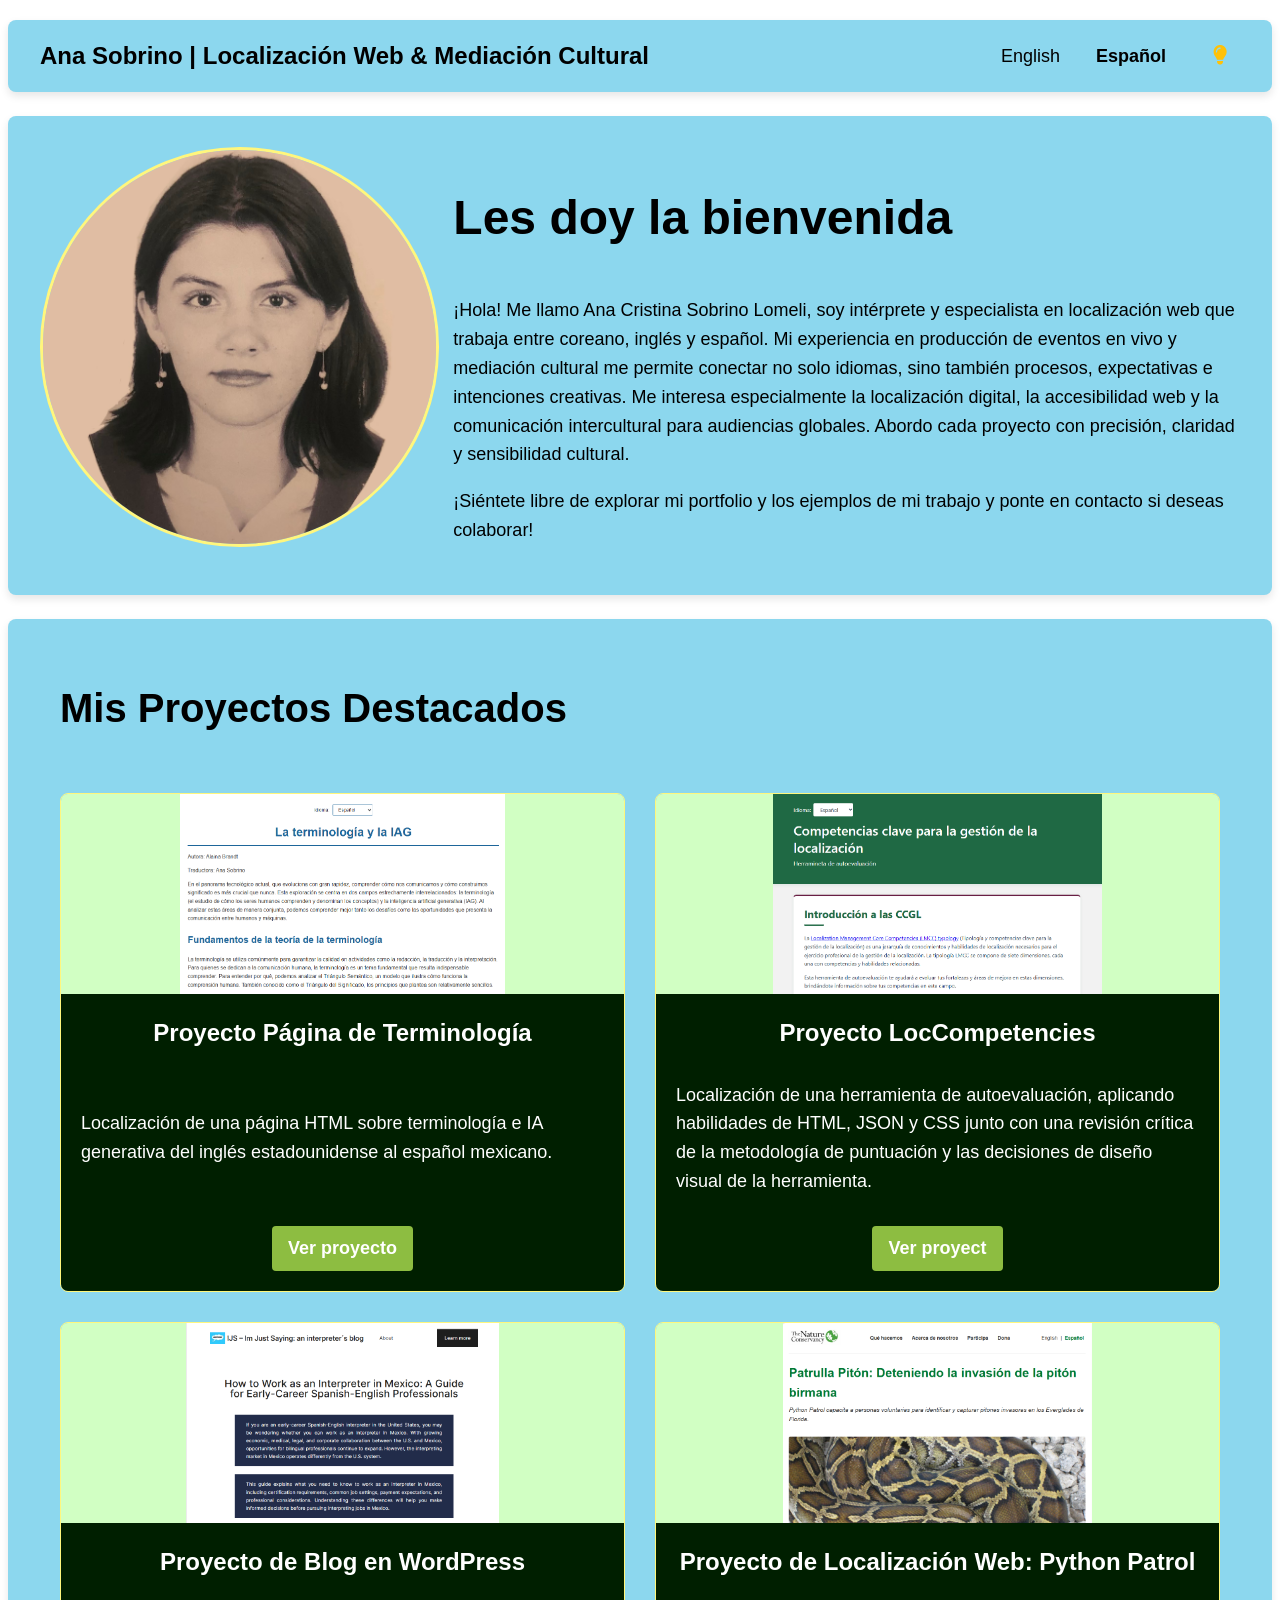
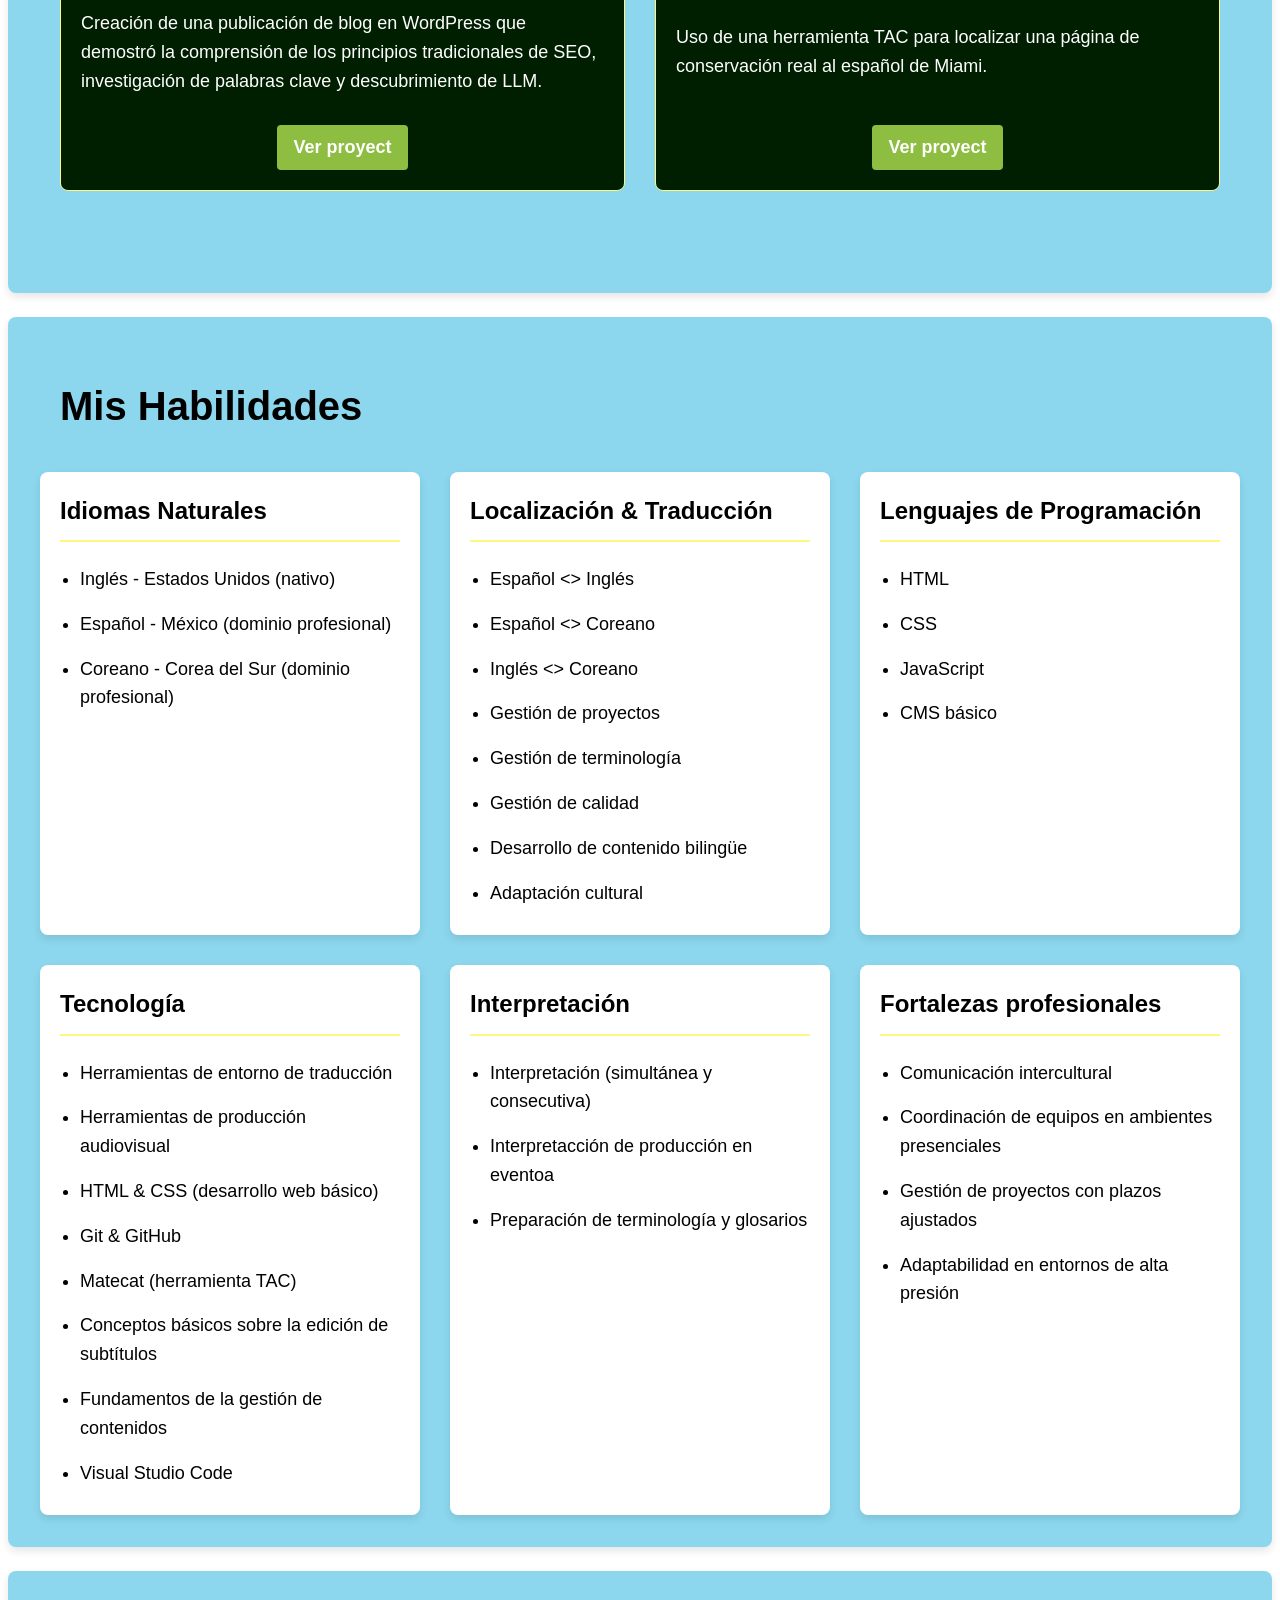
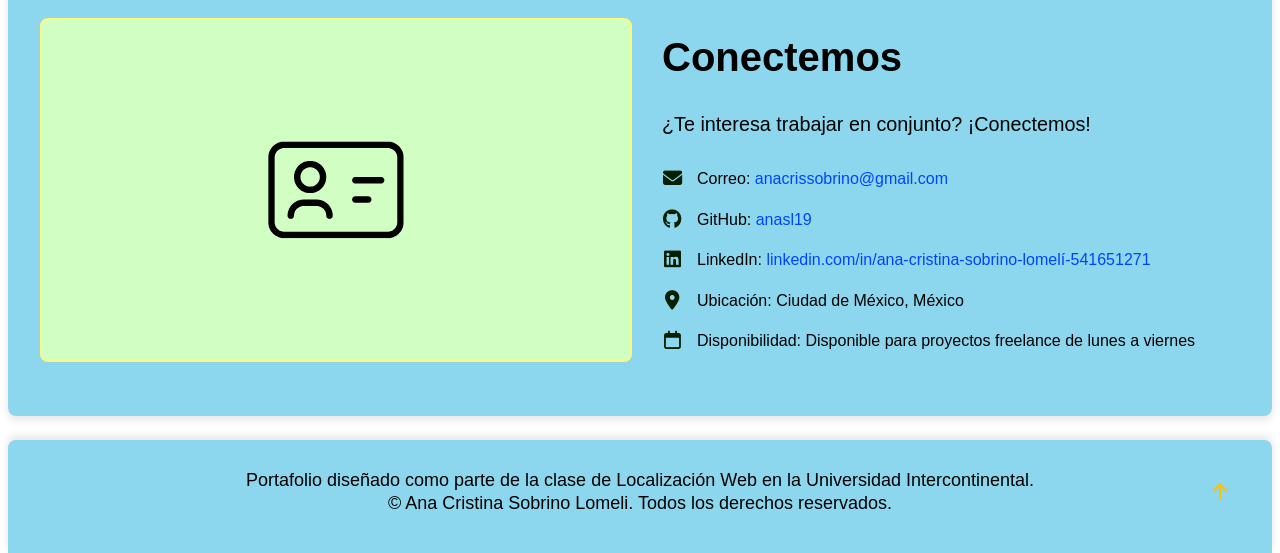
==== inicio.html @ d5a5172e "Updated color palette and contact section" ====
<!DOCTYPE html>
<html lang="es-MX">
<head>
    <meta charset="UTF-8" />
    <title>Nombre | Portfolio</title>
    <meta name="description" content="Portfolio profesional de..." />
    <meta name="viewport" content="width=device-width, initial-scale=1.0, maximum-scale=1.0">
    <link rel="stylesheet" href="https://cdnjs.cloudflare.com/ajax/libs/font-awesome/6.5.1/css/all.min.css">
    <link rel="stylesheet" href="styles.css">

    <link rel="alternate" hreflang="en-US" href="index.html" />
    <link rel="alternate" hreflang="es-MX" href="inicio.html" />
</head>
<body>
    <!-- Navigation Header -->
    <nav class="section-container nav-container" id="Menu">
        <!-- Site title (left-aligned) -->
        
        <div class="site-title">Ana Sobrino | Localización Web & Mediación Cultural</div>
        <!-- Navigation elements (right-aligned) -->
        <div class="nav-right">
            <!-- Language Toggle -->
            <div class="language-toggle">
                <a href="index.html" class="language-link">English</a>
                <a href="#" class="language-link active">Español</a>
            </div>
            
            <!-- Theme Toggle (single button) -->
            <div class="theme-toggle">
                <button class="theme-toggle-btn" id="themeToggleBtn" title="Toggle Light/Dark Mode">
                    <i class="fa-solid fa-lightbulb theme-icon" id="themeIcon"></i>
                </button>
            </div>
        </div>
    </nav>

    <!-- Main Body: About Me -->
    <section class="section-container" id="About">
        <div class="about-section">
            <div class="about-image">
                <img src="Portrait_Placeholder.jpg" alt="Foto del titular">
            </div>
            <div class="about-content">
                <h1>Les doy la bienvenida</h1>
                <p>¡Hola! Me llamo Ana Cristina Sobrino Lomeli, soy intérprete y especialista en localización web que trabaja entre coreano, inglés y español. Mi experiencia en producción de eventos en vivo y mediación cultural me permite conectar no solo idiomas, sino también procesos, expectativas e intenciones creativas. Me interesa especialmente la localización digital, la accesibilidad web y la comunicación intercultural para audiencias globales. Abordo cada proyecto con precisión, claridad y sensibilidad cultural.</p>
                <p>¡Siéntete libre de explorar mi portfolio y los ejemplos de mi trabajo y ponte en contacto si deseas colaborar!</p>
            </div>
        </div>
    </section>

    <!-- Project Showcase -->
    <section class="section-container" id="Projects">
        <h2>Mis Proyectos Destacados</h2>
         
        <div class="project-grid translation-grid">
            <!-- Project 1 -->
            <div class="project-card">
                <img src="Proyecto1.PNG" alt="Página web HTML localizada sobre terminología de IA traducida al español mexicano." class="project-image">
                <div class="project-content">
                    <h4 class="project-title">Proyecto Página de Terminología</h4>
                    <p class="project-description">Localización de una página HTML sobre terminología e IA generativa del inglés estadounidense al español mexicano.</p>
                    <a href="https://anasl19.github.io/loc801-term-webpage-project.TAREA4/TerminologyWebpage_en-US.html" class="button" target="_blank">Ver proyecto</a>
                </div>
            </div>
            
            <!-- Project 2 -->
            <div class="project-card">
                <img src="Proyecto2.PNG" alt="Interfaz de herramienta de autoevaluación localizada mostrando el sistema de puntuación y contenido adaptado." class="project-image">
                <div class="project-content">
                    <h4 class="project-title">Proyecto LocCompetencies</h4>
                    <p class="project-description">Localización de una herramienta de autoevaluación, aplicando habilidades de HTML, JSON y CSS junto con una revisión crítica de la metodología de puntuación y las decisiones de diseño visual de la herramienta.</p>
                    <a href="https://anasl19.github.io/LocCompetencies-SelfEval/LocCompetencies_es-MX.html" class="button" target="_blank">Ver proyect</a>
                </div>
            </div>
            
            <!-- Project 3 -->
            <div class="project-card">
                <img src="Proyecto3.PNG" alt="Entrada de blog en WordPress que demuestra estructura SEO e integración de palabras clave." class="project-image">
                <div class="project-content">
                    <h4 class="project-title">Proyecto de Blog en WordPress</h4>
                    <p class="project-description">Creación de una publicación de blog en WordPress que demostró la comprensión de los principios tradicionales de SEO, investigación de palabras clave y descubrimiento de LLM.</p>
                    <a href="https://imjustsaying34.wordpress.com/2026/02/18/how-to-work-as-an-interpreter-in-mexico-a-guide-for-early-career-spanish-english-professionals/" class="button" target="_blank">Ver proyect</a>
                </div>
            </div>
            
            <!-- Project 4 -->
            <div class="project-card">
                <img src="Proyecto4.PNG" alt="Página web localizada utilizando una herramienta CAT con gestión de etiquetas HTML." class="project-image">
                <div class="project-content">
                    <h4 class="project-title">Proyecto de Localización Web: Python Patrol</h4>
                    <p class="project-description">Uso de una herramienta TAC para localizar una página de conservación real al español de Miami.</p>
                    <a href="https://anasl19.github.io/loc801-python-patrol/" class="button" target="_blank">Ver proyect</a>
                </div>
            </div>
        </div>
    </section>

    <!-- My Skills Section -->
    <section class="section-container" id="Skills">
        <h2>Mis Habilidades</h2>
        
        <div class="skills-container">
            <!-- Idiomas Naturales -->
            <div class="skill-category">
                <h4 class="category-title">Idiomas Naturales</h4>
                <ul class="skill-list">
                    <li class="skill-item">
                        <span class="skill-name">Inglés - Estados Unidos (nativo)</span>
                    </li>
                    <li class="skill-item">
                        <span class="skill-name">Español - México (dominio profesional)</span>
                    </li>
                    <li class="skill-item">
                        <span class="skill-name">Coreano - Corea del Sur (dominio profesional)</span>
                    </li>
                </ul>
            </div>

            <!-- Traducción -->
            <div class="skill-category">
                <h4 class="category-title">Localización & Traducción</h4>
                <ul class="skill-list">
                    <li class="skill-item">Español <> Inglés</li>
                    <li class="skill-item">Español <> Coreano</li>
                    <li class="skill-item">Inglés <> Coreano</li>
                    <li class="skill-item">Gestión de proyectos</li>
                    <li class="skill-item">Gestión de terminología</li>
                    <li class="skill-item">Gestión de calidad</li>
                    <li class="skill-item">Desarrollo de contenido bilingüe</li>
                    <li class="skill-item">Adaptación cultural</li>
                </ul>
            </div>
            
            <!-- Lenguajes de Programación -->
            <div class="skill-category">
                <h4 class="category-title">Lenguajes de Programación</h4>
                <ul class="skill-list">
                    <li class="skill-item">HTML</li>
                    <li class="skill-item">CSS</li>
                    <li class="skill-item">JavaScript</li>
                    <li class="skill-item">CMS básico</li>
                </ul>
            </div>

            <!-- Tecnología -->
            <div class="skill-category">
                <h4 class="category-title">Tecnología</h4>
                <ul class="skill-list">
                    <li class="skill-item">Herramientas de entorno de traducción</li>
                    <li class="skill-item">Herramientas de producción audiovisual</li>
                    <li class="skill-item">HTML & CSS (desarrollo web básico)</li>
                    <li class="skill-item">Git & GitHub</li>
                    <li class="skill-item">Matecat (herramienta TAC)</li>
                    <li class="skill-item">Conceptos básicos sobre la edición de subtítulos</li>
                    <li class="skill-item">Fundamentos de la gestión de contenidos</li>
                    <li class="skill-item">Visual Studio Code</li>
                </ul>
            </div>

            <!-- Categoría de habilidades -->
            <div class="skill-category">
                <h4 class="category-title">Interpretación</h4>
                <ul class="skill-list">
                    <li class="skill-item">Interpretación (simultánea y consecutiva)</li>
                    <li class="skill-item">Interpretacción de producción en eventoa</li>
                    <li class="skill-item">Preparación de terminología y glosarios</li>
                </ul>
            </div>

            <!-- Categoría de habilidades -->
            <div class="skill-category">
                <h4 class="category-title">Fortalezas profesionales</h4>
                <ul class="skill-list">
                    <li class="skill-item">Comunicación intercultural</li>
                    <li class="skill-item">Coordinación de equipos en ambientes presenciales</li>
                    <li class="skill-item">Gestión de proyectos con plazos ajustados</li>
                    <li class="skill-item">Adaptabilidad en entornos de alta presión</li>
                </ul>
            </div>

        </div>
    </section>

    <!-- Contact Section -->
    <section class="section-container" id="Contact">
        <div class="contact-card">
            <div class="contact-card-image">
                <img src="images/contact-card.svg" alt="Ilustración de tarjeta de contacto">
            </div>
            <div class="contact-card-content">
                <h2>Conectemos</h2>
                <p class="contact-cta">¿Te interesa trabajar en conjunto? ¡Conectemos!</p>
                
                <div class="contact-info">
                    <div class="contact-item">
                        <i class="fa-solid fa-envelope contact-icon"></i>
                        <span>Correo: 
                        <a href="mailto:anacrissobrino@gmail.com">
                        anacrissobrino@gmail.com
                        </a>
                        </span>
                </div>
                    
                    <div class="contact-item">
                        <i class="fa-brands fa-github contact-icon"></i>
                        <span>GitHub: <a href="https://github.com/username" target="_blank">anasl19</a></span>
                    </div>
                    
                    <div class="contact-item">
                        <i class="fa-brands fa-linkedin contact-icon"></i>
                        <span>LinkedIn: <a href="https://www.linkedin.com/in/username/" target="_blank">linkedin.com/in/ana-cristina-sobrino-lomelí-541651271</a></span>
                    </div>
                    
                    <div class="contact-item">
                        <i class="fa-solid fa-location-dot contact-icon"></i>
                        <span>Ubicación: Ciudad de México, México</span>
                    </div>
                    
                    <div class="contact-item">
                        <i class="fa-regular fa-calendar contact-icon"></i>
                        <span>Disponibilidad: Disponible para proyectos freelance de lunes a viernes</span>
                    </div>
                </div>
            </div>
        </div>
    </section>

    <footer class="section-container footer-container" id="footer">
        <div class="footer-text">
            <p>Portafolio diseñado como parte de la clase de Localización Web en la Universidad Intercontinental.</p>
            <p>© Ana Cristina Sobrino Lomeli. Todos los derechos reservados.</p>
        </div>
        <button class="scroll-top-btn" id="scrollTopBtn" title="Volver al inicio">
            <i class="fa-solid fa-arrow-up scroll-top-icon"></i>
        </button>
    </footer>

    <!-- Reference your external JS file -->
    <script src="interactions.js"></script>
</body>
</html>
---- styles.css ----
:root {
  /* Light Mode Colors */
  --background-light: #ffffff;
  --section-bg-light: #8cd7ee;
  --text-light: hsl(0, 0%, 0%);
  --link-light: #0044ff;
  --button-light: #8dbd41;
  --button-hover-light: #016422;
  --button-text-light: #FFFFFF;
  --image-bg-light: #d1ffc3;
  --border-light: #fff67d;
  --contact-icon-light: #001f00;

  /* Shadow colors */
  --shadow-color-light: rgba(0, 0, 0, 0.1);
  --shadow-color-hover-light: rgba(0, 0, 0, 0.15);

  /* Shadow definitions */
  --shadow-standard-light: 0 4px 8px var(--shadow-color-light);
  --shadow-hover-light: 0 10px 20px var(--shadow-color-hover-light);
  --shadow-top-light: 0 -4px 8px var(--shadow-color-light);

  /* Dark Mode Colors */
  --background-dark: #001f00;
  --section-bg-dark: #016422;
  --text-dark: #FFFFFF;
  --link-dark: #ffffff;
  --button-dark: #8dbd41;
  --button-hover-dark: #8cd7ee;
  --button-text-dark: #000000;
  --card-bg-dark: #1f3241;
  --image-bg-dark: #8cd7ee;
  --border-dark: #fff67d;
  --underline-dark: #FFFFFF;
  --contact-icon-dark: #8dbd41;

  /* Shadow colors (dark) */
  --shadow-color-dark: rgba(0, 0, 0, 0.25);
  --shadow-color-hover-dark: rgba(0, 0, 0, 0.35);

  /* Shadow definitions (dark) */
  --shadow-standard-dark: 0 4px 8px var(--shadow-color-dark);
  --shadow-hover-dark: 0 10px 20px var(--shadow-color-hover-dark);
  --shadow-top-dark: 0 -4px 8px var(--shadow-color-dark);

  /* Standardized Spacing */
  --space-xs: 8px;
  --space-sm: 16px;
  --space-md: 24px;
  --space-lg: 32px;
  --space-xl: 40px;
}

/* =====================
   Global / Typography
   ===================== */

/* Force consistent font rendering in Chrome */
html {
  -webkit-font-smoothing: antialiased;
  -webkit-text-size-adjust: 100%;
  text-rendering: optimizeLegibility;
}

body {
  font-family: Arial, sans-serif;
  font-size: clamp(1rem, 2vw, 1.125rem);
  line-height: 1.6;
  margin: 0;
  padding: 0;
  background-color: var(--background-light);
  color: var(--text-light);
  transition: background-color 0.3s ease, color 0.3s ease;
}

body.dark-mode {
  background-color: var(--background-dark);
  color: var(--text-dark);
}

/* Section container */
.section-container {
  max-width: 1200px;
  margin: var(--space-md) auto;
  padding: var(--space-md) var(--space-lg) var(--space-lg) var(--space-lg);
  background-color: var(--section-bg-light);
  border-radius: 8px;
  box-shadow: var(--shadow-standard-light);
  overflow: hidden;
}

body.dark-mode .section-container {
  background-color: var(--section-bg-dark);
  box-shadow: var(--shadow-standard-dark);
}

/* Headings */
h1 {
  font-size: clamp(2rem, 6vw, 3rem);
}

h2 {
  font-size: clamp(1.75rem, 5vw, 2.5rem);
  padding: 0 20px 0;
}

h3 {
  font-size: clamp(1.5rem, 4vw, 2rem);
  padding: 0 20px 0;
}

h4 {
  font-size: clamp(1.25rem, 3vw, 1.5rem);
}

/* Links */
a {
  color: var(--link-light);
  text-decoration: none;
  transition: color 0.2s ease;
}

a:hover {
  text-decoration: underline;
}

body.dark-mode a {
  color: var(--link-dark);
}

/* Buttons */
.button {
  display: block;
  margin: 20px auto 0;
  padding: 8px 16px;
  background-color: var(--button-light);
  color: var(--button-text-light);
  text-decoration: none;
  border-radius: 4px;
  font-weight: bold;
  transition: background-color 0.2s ease;
  width: fit-content;
}

.button:hover {
  background-color: var(--button-hover-light);
  text-decoration: none;
}

body.dark-mode .button {
  color: var(--button-text-dark);
  background-color: var(--button-dark);
}

body.dark-mode .button:hover {
  background-color: var(--button-hover-dark);
}

/* =====================
   Navigation
   ===================== */

.nav-container {
  display: flex;
  justify-content: space-between;
  align-items: center;
  padding: var(--space-sm) var(--space-lg);
  margin-top: 20px;
  background-color: var(--section-bg-light);
  border-radius: 8px;
  width: calc(100% - 2 * var(--space-lg));
}

body.dark-mode .nav-container {
  background-color: var(--section-bg-dark);
}

.site-title {
  font-size: clamp(1.25rem, 3vw, 1.5rem);
  font-weight: bold;
  color: var(--text-light);
  text-decoration: none;
}

body.dark-mode .site-title {
  color: var(--text-dark);
}

.nav-right {
  display: flex;
  align-items: center;
  gap: var(--space-md);
}

/* Language toggle */
.language-toggle {
  display: flex;
  gap: var(--space-sm);
}

.language-link {
  color: var(--text-light);
  text-decoration: none;
  padding: 5px 10px;
  border-radius: 4px;
  transition: all 0.2s ease;
}

.language-link.active {
  font-weight: bold;
  text-decoration: none;
  pointer-events: none;
}

.language-link:not(.active):hover {
  color: var(--link-light);
  text-decoration: underline;
}

body.dark-mode .language-link {
  color: var(--text-dark);
}

body.dark-mode .language-link:not(.active):hover {
  color: var(--link-dark);
}

/* Theme toggle */
.theme-toggle-btn {
  background: transparent;
  border: none;
  cursor: pointer;
  width: 40px;
  height: 40px;
  border-radius: 50%;
  display: flex;
  align-items: center;
  justify-content: center;
  transition: all 0.2s ease;
}

.theme-icon {
  font-size: 1.2rem;
  color: #ffc107;
}

body.dark-mode .theme-icon {
  color: #adb5bd;
}

/* Explicit light/dark buttons (not strictly needed for now) */
.theme-toggle-container {
  display: flex;
  align-items: center;
  gap: 5px;
}

.theme-icon-btn {
  cursor: pointer;
  width: 40px;
  height: 40px;
  border-radius: 50%;
  display: flex;
  align-items: center;
  justify-content: center;
  transition: all 0.2s ease;
}

#lightModeBtn {
  color: #ffc107;
  background-color: transparent;
}

#darkModeBtn {
  color: #6c757d;
  background-color: transparent;
}

#lightModeBtn.active {
  background-color: rgba(255, 193, 7, 0.15);
  color: #ffc107;
}

#darkModeBtn.active {
  background-color: rgba(108, 117, 125, 0.15);
  color: #6c757d;
}

body.dark-mode #lightModeBtn {
  color: #ffc107;
}

body.dark-mode #darkModeBtn {
  color: #adb5bd;
}

body.dark-mode #lightModeBtn.active {
  background-color: rgba(255, 193, 7, 0.15);
  color: #ffc107;
}

body.dark-mode #darkModeBtn.active {
  background-color: rgba(108, 117, 125, 0.15);
  color: #adb5bd;
}

/* =====================
   About Section
   ===================== */

.about-section {
  display: flex;
  gap: 20px;
  align-items: center;
}

.about-image {
  flex: 1;
  max-width: 33%;
}

.about-image img {
  width: 100%;
  aspect-ratio: 1 / 1;
  object-fit: cover;
  border-radius: 50%;
  border: 3px solid var(--border-light);
}

body.dark-mode .about-image img {
  border: 3px solid var(--border-dark);
}

.about-content {
  flex: 2;
}

/* =====================
   Projects
   ===================== */

.category-title {
  margin: 40px 0 20px;
  padding-bottom: 10px;
  border-bottom: 2px solid var(--border-light);
}

body.dark-mode .category-title {
  border-bottom: 2px solid var(--underline-dark);
}

/* Grid layouts */
.project-grid {
  display: grid;
  grid-gap: 30px;
  margin-bottom: 50px;
  padding: 20px;
}

.translation-grid {
  grid-template-columns: repeat(2, 1fr);
}

.dei-grid {
  grid-template-columns: 1fr;
  max-width: 600px;
  margin-left: auto;
  margin-right: auto;
}

.dei-grid.project-grid {
  margin-bottom: 0;
}

/* Project cards */
.project-card {
  border: 1px solid var(--border-light);
  border-radius: 8px;
  overflow: hidden;
  transition: transform 0.3s ease, box-shadow 0.3s ease;
  display: flex;
  flex-direction: column;
  height: auto;
}

.project-card:hover {
  transform: translateY(-5px);
  box-shadow: var(--shadow-hover-light);
}

body.dark-mode .project-card {
  background: var(--card-bg-dark);
  border: 1px solid var(--border-dark);
}

body.dark-mode .project-card:hover {
  box-shadow: var(--shadow-hover-dark);
}

.project-image {
  width: 100%;
  height: auto;
  max-height: 200px;
  object-fit: contain;
  background: var(--image-bg-light);
}

body.dark-mode .project-image {
  background: var(--image-bg-dark);
}

.project-content {
  display: flex;
  flex-direction: column;
  padding: 20px;
  background: var(--background-dark);
  color: var(--text-dark);
  justify-content: space-between;
  flex: 1;
  position: relative;
}

.project-title {
  margin-top: 0;
  margin-bottom: 10px;
  text-align: center;
}

.project-description {
  margin-bottom: 10px;
}

/* =====================
   Skills
   ===================== */

.skills-container {
  display: grid;
  grid-template-columns: repeat(auto-fill, minmax(280px, 1fr));
  gap: 30px;
  margin-top: 20px;
}

.skill-category {
  background: white;
  border-radius: 8px;
  box-shadow: var(--shadow-standard-light);
  padding: 20px;
  transition: transform 0.3s ease, box-shadow 0.3s ease;
}

.skill-category:hover {
  transform: translateY(-5px);
  box-shadow: var(--shadow-hover-light);
}

.skill-category .category-title {
  margin-top: 0;
  margin-bottom: 15px;
  padding-bottom: 10px;
  border-bottom: 2px solid var(--border-light);
  color: var(--text-light);
}

body.dark-mode .skill-category {
  background: var(--card-bg-dark);
  box-shadow: var(--shadow-standard-dark);
}

body.dark-mode .skill-category:hover {
  box-shadow: var(--shadow-hover-dark);
}

body.dark-mode .skill-category .category-title {
  color: var(--text-dark);
  border-bottom-color: var(--border-dark);
}

.skill-list {
  list-style-type: disc;
  padding-left: 20px;
  margin: 0;
}

.skill-item {
  padding: 8px 0;
  position: relative;
  display: list-item;
}

.skill-item-with-level {
  display: flex;
  flex-wrap: wrap;
  gap: 5px;
}

body.dark-mode .skill-item:not(:last-child) {
  border-bottom-color: var(--border-dark);
}

body.dark-mode .skill-level {
  color: #aaa;
}

/* =====================
   Contact
   ===================== */

.contact-card {
  display: flex;
  place-items: center;
  background-color: var(--section-bg-light);
}

body.dark-mode .contact-card {
  background-color: var(--section-bg-dark);
}

/* Image area */
.contact-card-image {
  flex: 1;
  max-width: 50%;
  padding: 20px;
  display: flex;
  justify-content: center;
  align-items: center;
  background-color: var(--image-bg-light);
  border-radius: 8px;
  border: 2px solid var(--border-light);
  min-height: 300px;
}

body.dark-mode .contact-card-image {
  background-color: var(--image-bg-dark);
}

.contact-card-image img {
  width: 100%;
  max-width: 200px;
  height: auto;
}

/* Content area */
.contact-card-content {
  flex: 1;
  padding: 30px;
}

.contact-card-content h2 {
  margin-top: 0;
  margin-bottom: 10px;
  color: var(--text-light);
  padding: 0;
}

body.dark-mode .contact-card-content h2 {
  color: var(--text-dark);
}

.contact-cta {
  margin-bottom: 25px;
  font-size: 1.1em;
  color: var(--text-light);
}

body.dark-mode .contact-cta {
  color: var(--text-dark);
}

/* Contact info */
.contact-info {
  display: flex;
  flex-direction: column;
  gap: 15px;
}

.contact-item {
  display: flex;
  align-items: center;
  gap: 15px;
  font-size: 1rem;
}

.contact-icon {
  width: 20px;
  color: var(--contact-icon-light);
  font-size: 1.2rem;
  text-align: center;
}

body.dark-mode .contact-icon {
  color: var(--contact-icon-dark);
}

/* =====================
   Footer
   ===================== */

.footer-container {
  display: flex;
  max-width: 1200px;
  margin: 5px auto 0 auto;
  background-color: var(--section-bg-light);
  border-radius: 8px 8px 0 0;
  box-shadow: var(--shadow-top-light);
  overflow: hidden;
  justify-content: center;
  bottom: 0;
  align-items: center;
  position: relative;
}

body.dark-mode .footer-container {
  background-color: var(--section-bg-dark);
  box-shadow: var(--shadow-top-dark);
}

.footer-container div {
  width: 100%;
  text-align: center;
  padding: 5px;
}

.footer-container p {
  margin: 0;
  line-height: 1.3;
}

.footer-text {
  text-align: center;
}

/* Scroll to Top Button */
.scroll-top-btn {
  position: absolute;
  right: var(--space-lg);
  width: 40px;
  height: 40px;
  border-radius: 50%;
  border: none;
  background: transparent;
  cursor: pointer;
  display: flex;
  align-items: center;
  justify-content: center;
  transition: all 0.2s ease;
}

.scroll-top-btn:hover {
  background-color: rgba(255, 193, 7, 0.15);
}

.scroll-top-icon {
  font-size: 1.2rem;
  color: #ffc107;
}

body.dark-mode .scroll-top-btn:hover {
  background-color: rgba(173, 181, 189, 0.15);
}

body.dark-mode .scroll-top-icon {
  color: #adb5bd;
}

/* =========================================================
   TABLET LAYOUT – 601px to 1024px
   ========================================================= */

@media (min-width: 601px) and (max-width: 1024px) {

  /* --- Global spacing: equal left & right inset --- */
  body {
    padding: 0 var(--space-md);     /* same padding on both sides */
    box-sizing: border-box;
  }

  .section-container,
  .nav-container,
  .footer-container {
    width: auto;                    /* fill available space minus body padding */
    max-width: none;                /* avoid 1200px constraint on tablets */
    margin-left: 0;
    margin-right: 0;
    box-sizing: border-box;
  }

  /* Slightly tighter vertical spacing */
  .section-container {
    margin-top: var(--space-sm);
    margin-bottom: var(--space-sm);
    padding: var(--space-md);
  }

  /* --- Navigation --- */
  .nav-container {
    padding: var(--space-sm) var(--space-md);
  }

  .site-title {
    white-space: normal;
  }

  /* --- About section: side‑by‑side, balanced --- */
  .about-section {
    gap: 24px;
  }

  .about-image {
    max-width: 30%;
  }

  .about-content {
    width: 70%;
  }

  /* --- Projects: 2 columns on tablets --- */
  .translation-grid {
    grid-template-columns: repeat(2, minmax(0, 1fr));
  }

  .project-grid {
    padding: var(--space-md);
    grid-gap: 24px;
  }

  .project-content {
    padding: 18px;
  }

  /* --- Skills: 3 columns so cards stay readable --- */
  .skills-container {
    grid-template-columns: repeat(3, minmax(0, 1fr));
    gap: 24px;
  }

  .skill-category {
    padding: 18px;
  }

  /* --- Contact section: two columns with inset image --- */
  .contact-card {
    flex-direction: row;
    align-items: stretch;
  }

  .contact-card-image {
    max-width: 45%;
    padding: 20px;
    min-height: 260px;
    box-sizing: border-box;
  }

  .contact-card-content {
    padding: 24px;
  }

  /* --- Footer: centered, not flush to edges --- */
  .footer-container {
    padding: 10px var(--space-md);
    justify-content: center;
  }

  .scroll-top-btn {
    right: var(--space-md);
  }
}

/* =========================================================
   MOBILE LAYOUT – PHONES ONLY (<= 600px)
   ========================================================= */

@media (max-width: 600px) {

  /* --- Global spacing --- */
  body {
    padding: 0 var(--space-sm);  
    box-sizing: border-box;
  }

  .section-container,
  .nav-container,
  .footer-container {
    width: auto;
    max-width: none;
    margin-left: 0;
    margin-right: 0;
    box-sizing: border-box;
  }

  /* Slightly smaller base text & headings */
  body {
    font-size: 0.95rem;
  }

  h1 {
    font-size: 1.8rem;
  }

  h2 {
    font-size: 1.5rem;
    padding: 0;
  }

  /* --- Navigation: stack cleanly --- */
  .nav-container {
    flex-direction: column;
    align-items: flex-start;
    padding: var(--space-sm);
    gap: var(--space-sm);
  }

  .site-title {
    width: 100%;
    text-align: center;
    margin-bottom: var(--space-xs);
    white-space: normal;
  }

  .nav-right {
    width: 100%;
    justify-content: space-between;
  }

  /* --- About section: image above text --- */
  .about-section {
    flex-direction: column;
    align-items: center;
  }

  .about-image {
    max-width: 220px;
  }

  .about-content {
    width: 100%;
  }

  /* --- Projects: single-column cards, less padding --- */
  .translation-grid {
    grid-template-columns: 1fr;
  }

  .project-grid {
    padding: var(--space-sm);
    grid-gap: 20px;
  }

  .project-content {
    padding: 16px;
  }

  .project-description {
    font-size: 0.95rem;
  }

  /* --- Skills: single column --- */
  .skills-container {
    grid-template-columns: 1fr;
    gap: 20px;
  }

  .skill-category {
    padding: 15px;
  }

  /* --- Contact section: stacked, centered, with inner padding --- */
  .contact-card {
    flex-direction: column;
    align-items: stretch;
  }

  .contact-card-image {
    max-width: 100%;
    width: 100%;
    min-height: 0;
    padding: 20px;             
    border-radius: 8px 8px 0 0;
    box-sizing: border-box;
  }

  .contact-card-image img {
    max-width: 180px;
    width: 100%;
    height: auto;
  }

  .contact-card-content {
    padding: 16px 20px 20px; 
  }

  .contact-card-content h2 {
    font-size: 1.4rem;
  }

  .contact-item {
    display: flex;
    flex-direction: row;
    align-items: flex-start;
    gap: 10px;
  }

  .contact-icon {
    margin-top: 3px; 
  }

  /* --- Footer: center text, button under it --- */
  .footer-container {
    flex-wrap: wrap;
    padding: 8px var(--space-sm);
    justify-content: center;
  }

  .footer-text {
    width: 100%;
    text-align: center;
  }

  .scroll-top-btn {
    position: static;
    margin-top: 8px;
    align-self: center;
  }
}
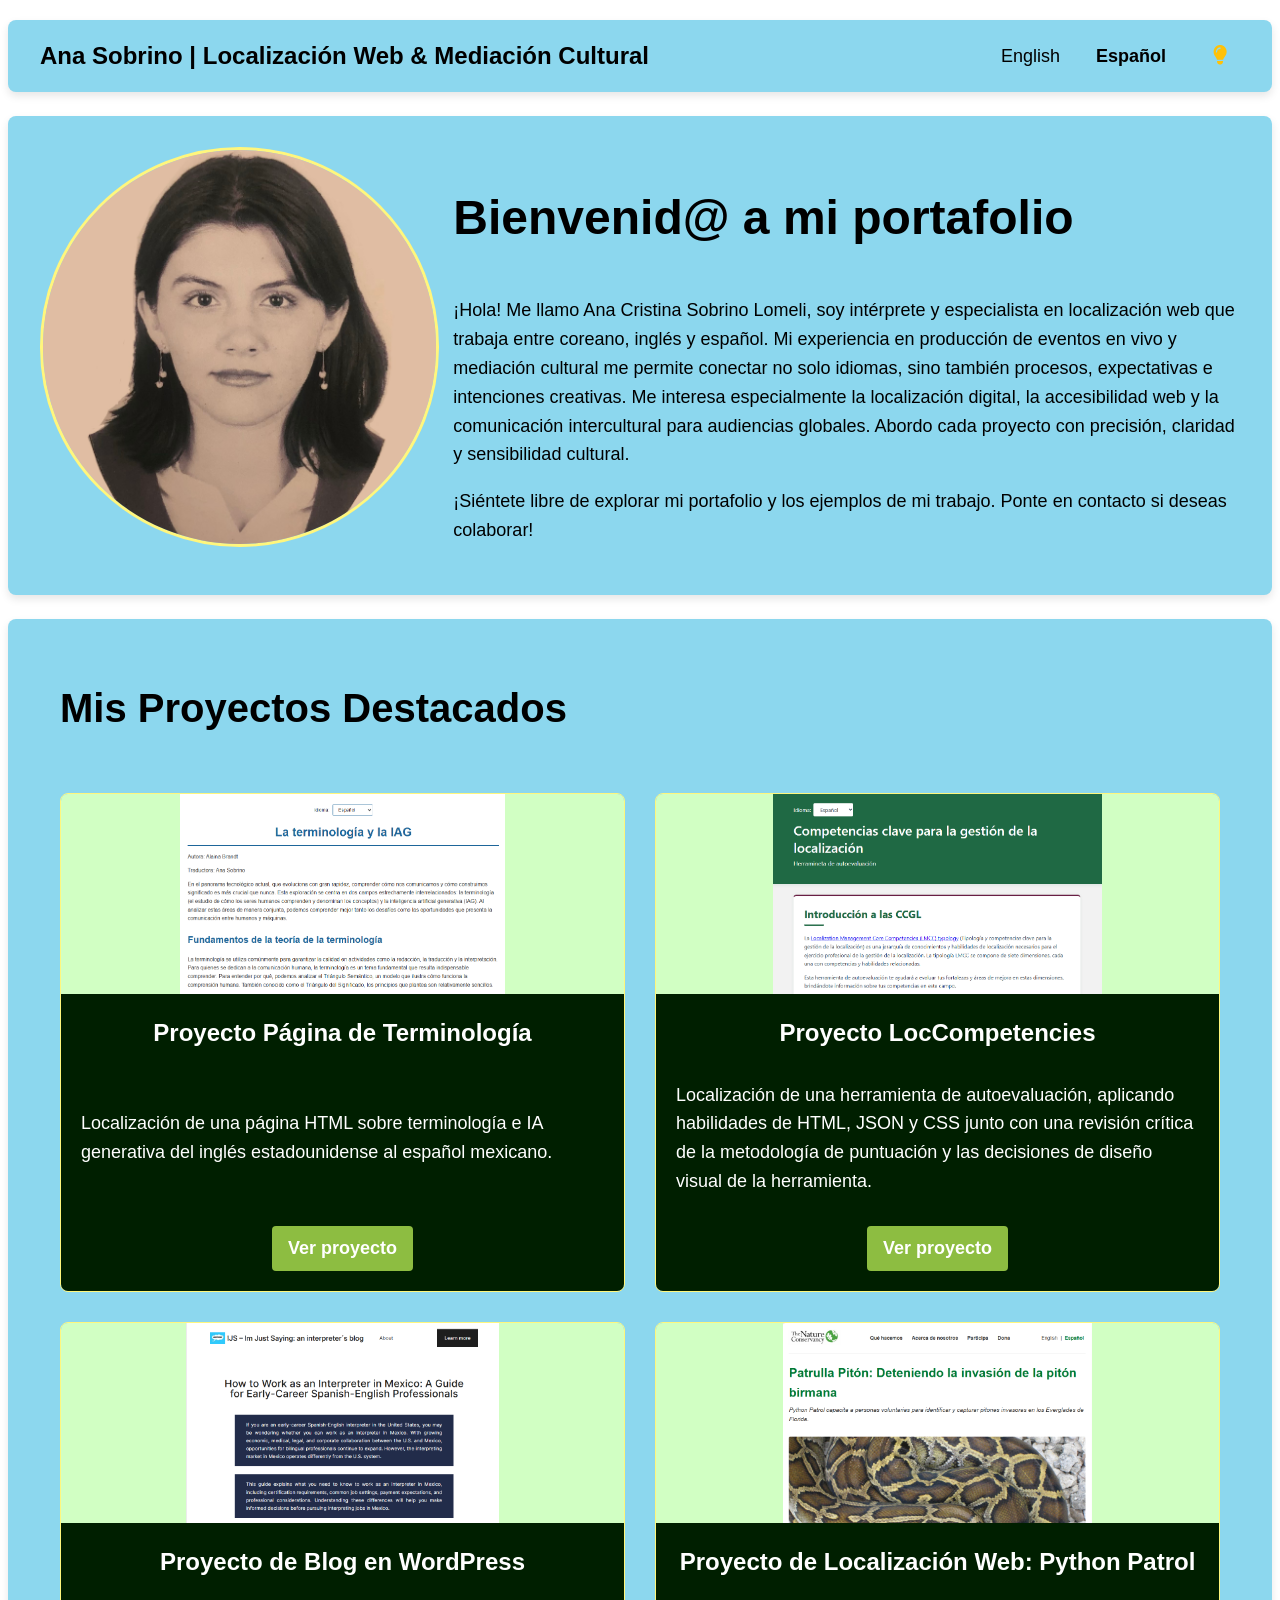
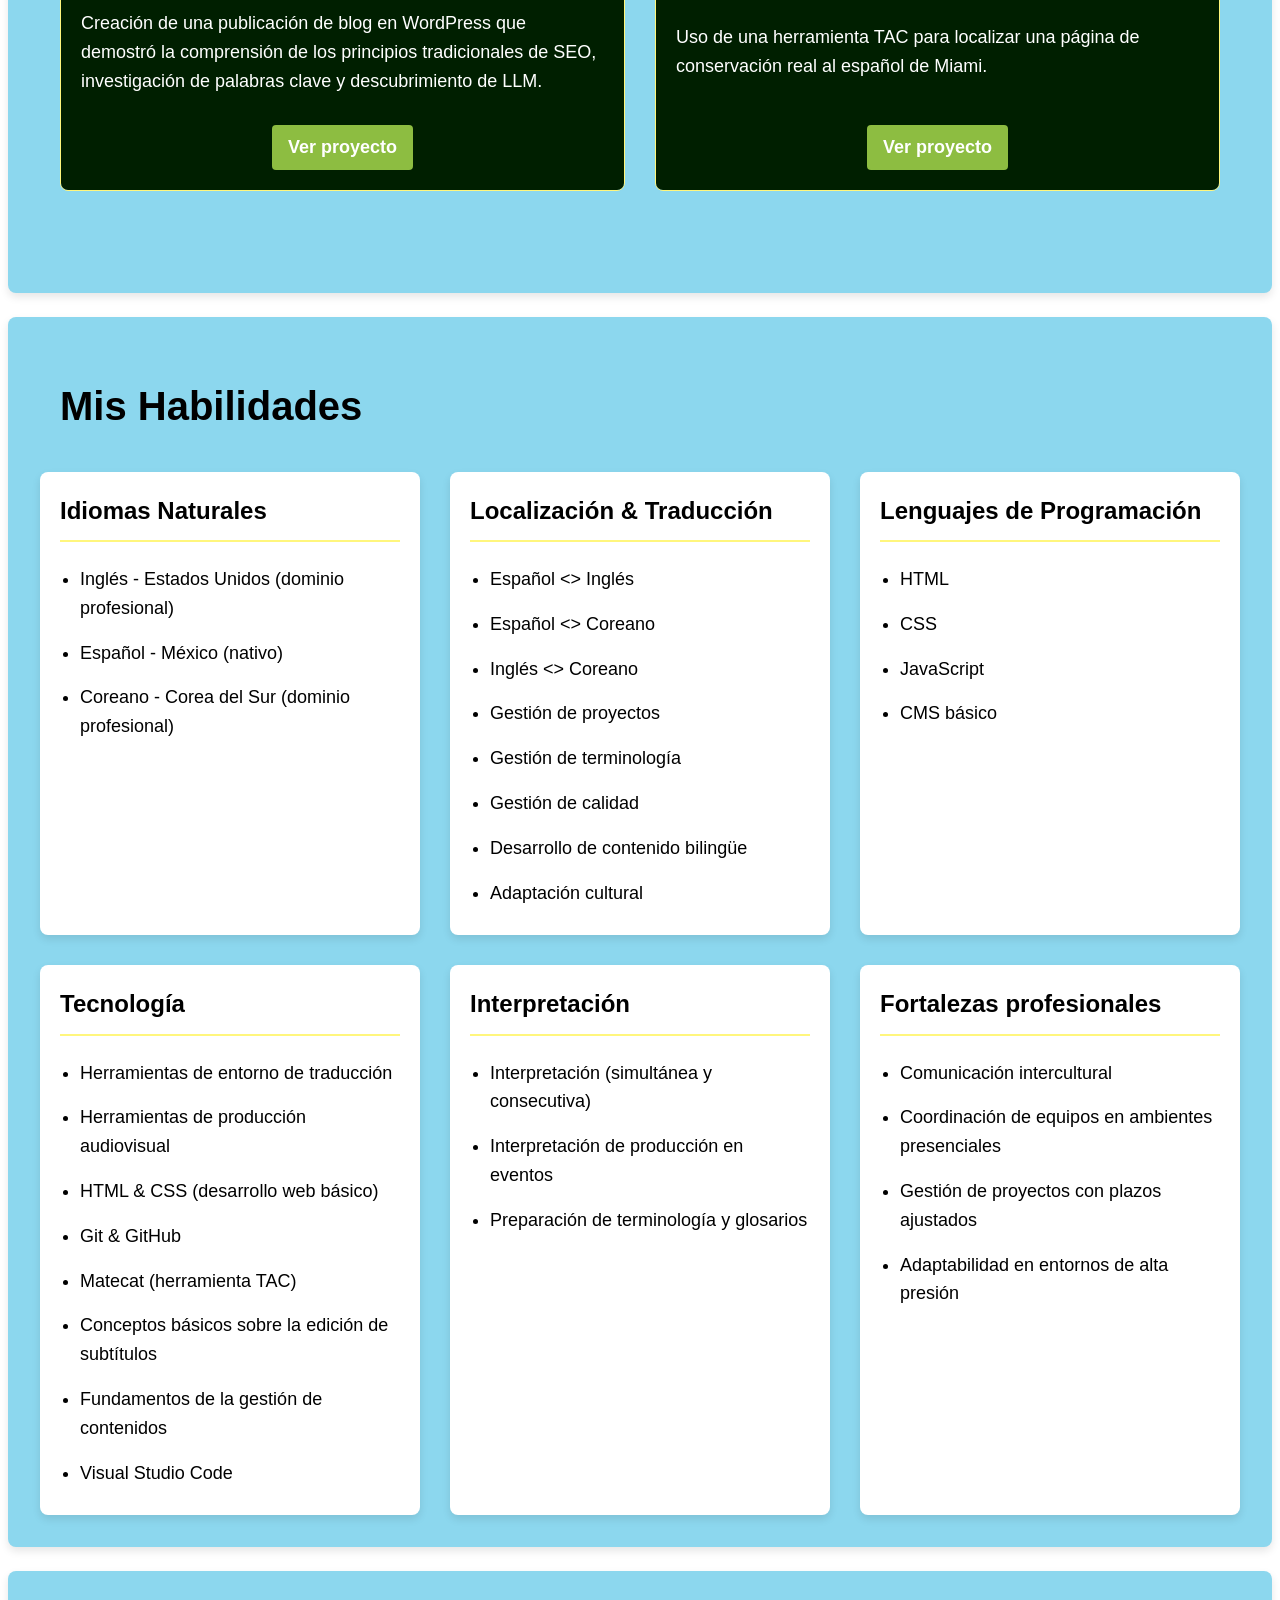
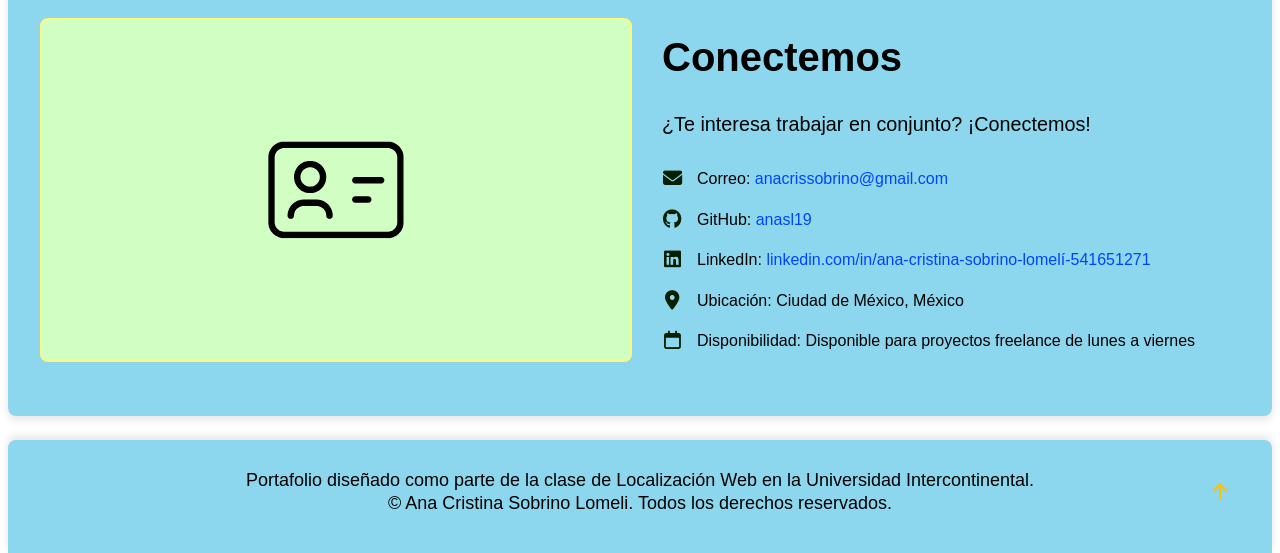
==== commit bb877c7c: "Updated index and inicio files" ====
--- a/inicio.html
+++ b/inicio.html
@@ -41,9 +41,9 @@
                 <img src="Portrait_Placeholder.jpg" alt="Foto del titular">
             </div>
             <div class="about-content">
-                <h1>Les doy la bienvenida</h1>
+                <h1>Bienvenid@ a mi portafolio</h1>
                 <p>¡Hola! Me llamo Ana Cristina Sobrino Lomeli, soy intérprete y especialista en localización web que trabaja entre coreano, inglés y español. Mi experiencia en producción de eventos en vivo y mediación cultural me permite conectar no solo idiomas, sino también procesos, expectativas e intenciones creativas. Me interesa especialmente la localización digital, la accesibilidad web y la comunicación intercultural para audiencias globales. Abordo cada proyecto con precisión, claridad y sensibilidad cultural.</p>
-                <p>¡Siéntete libre de explorar mi portfolio y los ejemplos de mi trabajo y ponte en contacto si deseas colaborar!</p>
+                <p>¡Siéntete libre de explorar mi portafolio y los ejemplos de mi trabajo. Ponte en contacto si deseas colaborar!</p>
             </div>
         </div>
     </section>
@@ -69,7 +69,7 @@
                 <div class="project-content">
                     <h4 class="project-title">Proyecto LocCompetencies</h4>
                     <p class="project-description">Localización de una herramienta de autoevaluación, aplicando habilidades de HTML, JSON y CSS junto con una revisión crítica de la metodología de puntuación y las decisiones de diseño visual de la herramienta.</p>
-                    <a href="https://anasl19.github.io/LocCompetencies-SelfEval/LocCompetencies_es-MX.html" class="button" target="_blank">Ver proyect</a>
+                    <a href="https://anasl19.github.io/LocCompetencies-SelfEval/LocCompetencies_es-MX.html" class="button" target="_blank">Ver proyecto</a>
                 </div>
             </div>
             
@@ -79,7 +79,7 @@
                 <div class="project-content">
                     <h4 class="project-title">Proyecto de Blog en WordPress</h4>
                     <p class="project-description">Creación de una publicación de blog en WordPress que demostró la comprensión de los principios tradicionales de SEO, investigación de palabras clave y descubrimiento de LLM.</p>
-                    <a href="https://imjustsaying34.wordpress.com/2026/02/18/how-to-work-as-an-interpreter-in-mexico-a-guide-for-early-career-spanish-english-professionals/" class="button" target="_blank">Ver proyect</a>
+                    <a href="https://imjustsaying34.wordpress.com/2026/02/18/how-to-work-as-an-interpreter-in-mexico-a-guide-for-early-career-spanish-english-professionals/" class="button" target="_blank">Ver proyecto</a>
                 </div>
             </div>
             
@@ -89,7 +89,7 @@
                 <div class="project-content">
                     <h4 class="project-title">Proyecto de Localización Web: Python Patrol</h4>
                     <p class="project-description">Uso de una herramienta TAC para localizar una página de conservación real al español de Miami.</p>
-                    <a href="https://anasl19.github.io/loc801-python-patrol/" class="button" target="_blank">Ver proyect</a>
+                    <a href="https://anasl19.github.io/loc801-python-patrol/" class="button" target="_blank">Ver proyecto</a>
                 </div>
             </div>
         </div>
@@ -105,10 +105,10 @@
                 <h4 class="category-title">Idiomas Naturales</h4>
                 <ul class="skill-list">
                     <li class="skill-item">
-                        <span class="skill-name">Inglés - Estados Unidos (nativo)</span>
+                        <span class="skill-name">Inglés - Estados Unidos (dominio profesional)</span>
                     </li>
                     <li class="skill-item">
-                        <span class="skill-name">Español - México (dominio profesional)</span>
+                        <span class="skill-name">Español - México (nativo)</span>
                     </li>
                     <li class="skill-item">
                         <span class="skill-name">Coreano - Corea del Sur (dominio profesional)</span>
@@ -162,7 +162,7 @@
                 <h4 class="category-title">Interpretación</h4>
                 <ul class="skill-list">
                     <li class="skill-item">Interpretación (simultánea y consecutiva)</li>
-                    <li class="skill-item">Interpretacción de producción en eventoa</li>
+                    <li class="skill-item">Interpretación de producción en eventos</li>
                     <li class="skill-item">Preparación de terminología y glosarios</li>
                 </ul>
             </div>
